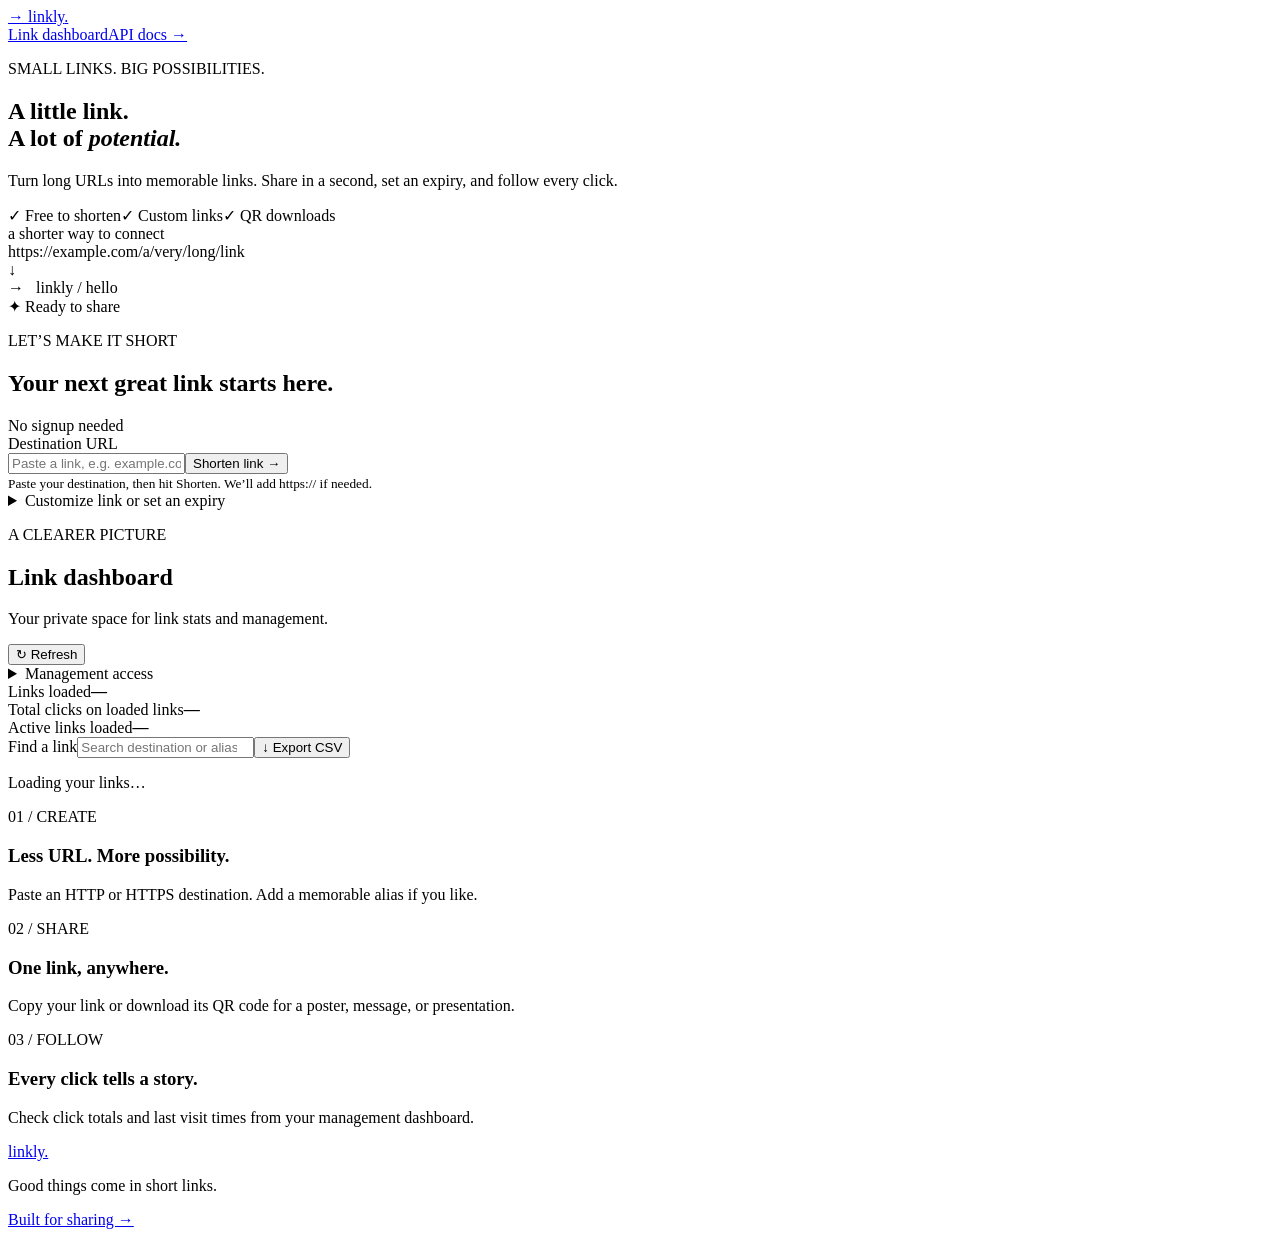
==== app/static/index.html @ 5c3a7d2b "Move app to repository root and prepare free Render deployment" ====
<!doctype html>
<html lang="en">
<head>
<meta charset="utf-8"><meta name="viewport" content="width=device-width, initial-scale=1">
<meta name="description" content="Make your links shorter, share them anywhere, and see how they perform.">
<title>URL Shortener · Linkly</title><link rel="stylesheet" href="/static/styles.css">
</head>
<body>
<header class="topbar"><a class="brand" href="/" aria-label="Linkly home"><span class="brand-icon">→</span> linkly<span class="dot">.</span></a><nav><a href="#links">Link dashboard</a><a href="/docs">API docs →</a></nav></header>
<main>
<section class="hero"><div><p class="eyebrow">SMALL LINKS. BIG POSSIBILITIES.</p><h1>A little link.<br>A lot of <em>potential.</em></h1><p class="intro">Turn long URLs into memorable links. Share in a second, set an expiry, and follow every click.</p><div class="benefits"><span>✓ Free to shorten</span><span>✓ Custom links</span><span>✓ QR downloads</span></div></div><div class="hero-art" aria-hidden="true"><div class="orbit"></div><span class="art-label">a shorter way to connect</span><div class="long-link">https://example.com/a/very/long/link</div><div class="connector">↓</div><div class="little-link">→ &nbsp; linkly / hello</div><div class="art-chip">✦ Ready to share</div></div></section>
<section class="composer panel" aria-labelledby="create-title"><div class="section-top"><div><p class="eyebrow">LET’S MAKE IT SHORT</p><h2 id="create-title">Your next great link starts here.</h2></div><span class="tag">No signup needed</span></div>
<form id="shorten-form"><label for="url-input">Destination URL</label><div class="input-row"><input id="url-input" name="url" type="text" inputmode="url" placeholder="Paste a link, e.g. example.com" required maxlength="8192" autocomplete="url" autocapitalize="none" spellcheck="false" aria-describedby="url-hint"><button id="submit-button" type="submit">Shorten link <span>→</span></button></div><small id="url-hint">Paste your destination, then hit Shorten. We’ll add https:// if needed.</small><details id="link-options" class="link-options"><summary>Customize link or set an expiry</summary><div class="options"><div><label for="alias-input">Custom alias <span class="muted">optional</span></label><input id="alias-input" placeholder="e.g. summer-sale" pattern="[A-Za-z0-9_-]{3,32}" minlength="3" maxlength="32" aria-describedby="alias-hint"><small id="alias-hint">3–32 letters, numbers, hyphens or underscores.</small></div><div><label for="ttl-input">Link expires after <span class="muted">optional</span></label><div class="expiry"><input id="ttl-input" type="number" min="1" max="3650" step="1" placeholder="Never"><select id="ttl-unit" aria-label="Expiration unit"><option value="3600">Hours</option><option value="86400" selected>Days</option><option value="60">Minutes</option></select></div><small>Leave blank to keep your link active.</small></div></div></details></form>
<p id="message" role="status" aria-live="polite"></p><div id="result" class="result" hidden><div><span class="eyebrow">YOUR LINK IS READY</span><a id="short-url" target="_blank" rel="noopener noreferrer"></a><small id="result-expiry"></small></div><div class="actions"><button id="copy-result" class="secondary">Copy link</button><a id="qr-result" class="button secondary" download>↓ QR code</a></div></div></section>
<section id="links" class="dashboard" aria-labelledby="links-title"><div class="section-top"><div><p class="eyebrow">A CLEARER PICTURE</p><h2 id="links-title">Link dashboard</h2><p class="muted">Your private space for link stats and management.</p></div><button id="refresh" class="secondary">↻ Refresh</button></div><details class="access"><summary>Management access</summary><label for="access-key">Access key</label><div class="input-row"><input id="access-key" type="password" autocomplete="current-password" placeholder="Enter the key from your deployment settings"><button id="unlock" type="button" class="secondary">Unlock dashboard</button></div><small>The key stays in this tab’s memory. Link creation and redirects are public.</small></details><div class="metrics"><div><span>Links loaded</span><strong id="total-links">—</strong></div><div><span>Total clicks on loaded links</span><strong id="total-clicks">—</strong></div><div><span>Active links loaded</span><strong id="active-links">—</strong></div></div><div class="toolbar"><label class="search-label" for="search">Find a link<input id="search" type="search" placeholder="Search destination or alias…"></label><button id="export" class="secondary">↓ Export CSV</button></div><div id="recent-urls" aria-live="polite"><p class="empty">Loading your links…</p></div></section>
<section class="how"><div><span>01 / CREATE</span><h3>Less URL. More possibility.</h3><p>Paste an HTTP or HTTPS destination. Add a memorable alias if you like.</p></div><div><span>02 / SHARE</span><h3>One link, anywhere.</h3><p>Copy your link or download its QR code for a poster, message, or presentation.</p></div><div><span>03 / FOLLOW</span><h3>Every click tells a story.</h3><p>Check click totals and last visit times from your management dashboard.</p></div></section>
</main><footer><a class="brand" href="/">linkly.</a><p>Good things come in short links.</p><a href="/docs">Built for sharing →</a></footer>
<dialog id="stats-modal"><div class="section-top"><h2>Link insights</h2><button id="modal-close" class="secondary" aria-label="Close insights">✕</button></div><div id="stats-body"></div></dialog><div id="toast-container" role="status" aria-live="polite"></div><script src="/static/app.js" defer></script>
</body></html>
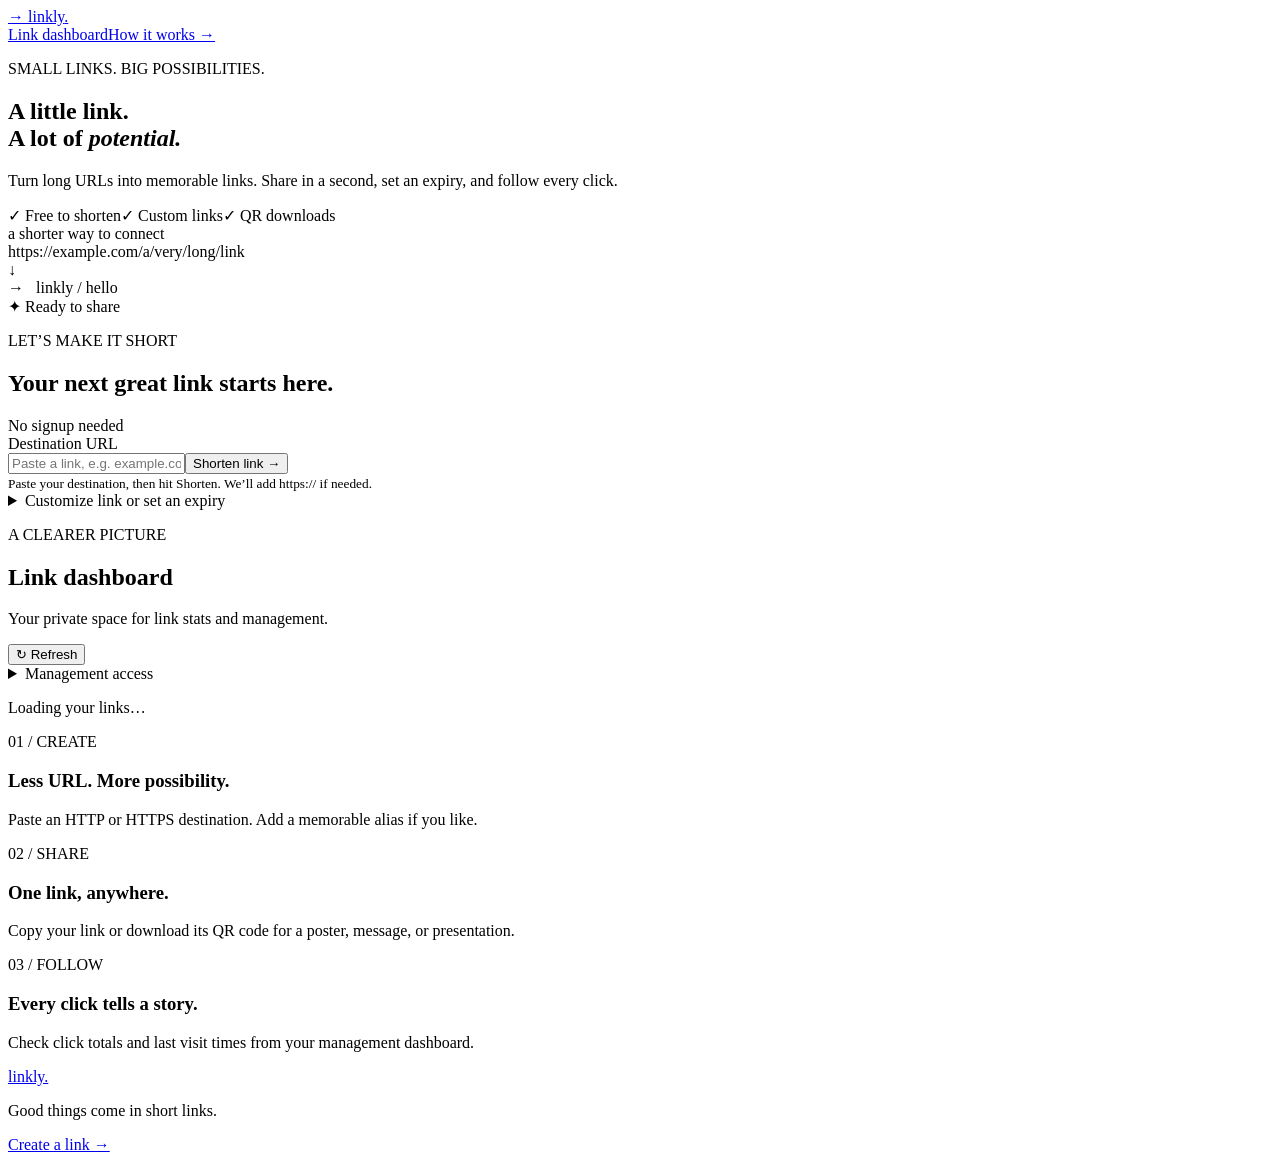
==== commit f0a8fd16: "Protect private dashboard with expiring sessions and add link editing" ====
--- a/app/static/index.html
+++ b/app/static/index.html
@@ -6,14 +6,14 @@
 <title>URL Shortener · Linkly</title><link rel="stylesheet" href="/static/styles.css">
 </head>
 <body>
-<header class="topbar"><a class="brand" href="/" aria-label="Linkly home"><span class="brand-icon">→</span> linkly<span class="dot">.</span></a><nav><a href="#links">Link dashboard</a><a href="/docs">API docs →</a></nav></header>
+<header class="topbar"><a class="brand" href="/" aria-label="Linkly home"><span class="brand-icon">→</span> linkly<span class="dot">.</span></a><nav><a href="#links">Link dashboard</a><a href="#how-it-works">How it works →</a></nav></header>
 <main>
 <section class="hero"><div><p class="eyebrow">SMALL LINKS. BIG POSSIBILITIES.</p><h1>A little link.<br>A lot of <em>potential.</em></h1><p class="intro">Turn long URLs into memorable links. Share in a second, set an expiry, and follow every click.</p><div class="benefits"><span>✓ Free to shorten</span><span>✓ Custom links</span><span>✓ QR downloads</span></div></div><div class="hero-art" aria-hidden="true"><div class="orbit"></div><span class="art-label">a shorter way to connect</span><div class="long-link">https://example.com/a/very/long/link</div><div class="connector">↓</div><div class="little-link">→ &nbsp; linkly / hello</div><div class="art-chip">✦ Ready to share</div></div></section>
 <section class="composer panel" aria-labelledby="create-title"><div class="section-top"><div><p class="eyebrow">LET’S MAKE IT SHORT</p><h2 id="create-title">Your next great link starts here.</h2></div><span class="tag">No signup needed</span></div>
 <form id="shorten-form"><label for="url-input">Destination URL</label><div class="input-row"><input id="url-input" name="url" type="text" inputmode="url" placeholder="Paste a link, e.g. example.com" required maxlength="8192" autocomplete="url" autocapitalize="none" spellcheck="false" aria-describedby="url-hint"><button id="submit-button" type="submit">Shorten link <span>→</span></button></div><small id="url-hint">Paste your destination, then hit Shorten. We’ll add https:// if needed.</small><details id="link-options" class="link-options"><summary>Customize link or set an expiry</summary><div class="options"><div><label for="alias-input">Custom alias <span class="muted">optional</span></label><input id="alias-input" placeholder="e.g. summer-sale" pattern="[A-Za-z0-9_-]{3,32}" minlength="3" maxlength="32" aria-describedby="alias-hint"><small id="alias-hint">3–32 letters, numbers, hyphens or underscores.</small></div><div><label for="ttl-input">Link expires after <span class="muted">optional</span></label><div class="expiry"><input id="ttl-input" type="number" min="1" max="3650" step="1" placeholder="Never"><select id="ttl-unit" aria-label="Expiration unit"><option value="3600">Hours</option><option value="86400" selected>Days</option><option value="60">Minutes</option></select></div><small>Leave blank to keep your link active.</small></div></div></details></form>
 <p id="message" role="status" aria-live="polite"></p><div id="result" class="result" hidden><div><span class="eyebrow">YOUR LINK IS READY</span><a id="short-url" target="_blank" rel="noopener noreferrer"></a><small id="result-expiry"></small></div><div class="actions"><button id="copy-result" class="secondary">Copy link</button><a id="qr-result" class="button secondary" download>↓ QR code</a></div></div></section>
-<section id="links" class="dashboard" aria-labelledby="links-title"><div class="section-top"><div><p class="eyebrow">A CLEARER PICTURE</p><h2 id="links-title">Link dashboard</h2><p class="muted">Your private space for link stats and management.</p></div><button id="refresh" class="secondary">↻ Refresh</button></div><details class="access"><summary>Management access</summary><label for="access-key">Access key</label><div class="input-row"><input id="access-key" type="password" autocomplete="current-password" placeholder="Enter the key from your deployment settings"><button id="unlock" type="button" class="secondary">Unlock dashboard</button></div><small>The key stays in this tab’s memory. Link creation and redirects are public.</small></details><div class="metrics"><div><span>Links loaded</span><strong id="total-links">—</strong></div><div><span>Total clicks on loaded links</span><strong id="total-clicks">—</strong></div><div><span>Active links loaded</span><strong id="active-links">—</strong></div></div><div class="toolbar"><label class="search-label" for="search">Find a link<input id="search" type="search" placeholder="Search destination or alias…"></label><button id="export" class="secondary">↓ Export CSV</button></div><div id="recent-urls" aria-live="polite"><p class="empty">Loading your links…</p></div></section>
-<section class="how"><div><span>01 / CREATE</span><h3>Less URL. More possibility.</h3><p>Paste an HTTP or HTTPS destination. Add a memorable alias if you like.</p></div><div><span>02 / SHARE</span><h3>One link, anywhere.</h3><p>Copy your link or download its QR code for a poster, message, or presentation.</p></div><div><span>03 / FOLLOW</span><h3>Every click tells a story.</h3><p>Check click totals and last visit times from your management dashboard.</p></div></section>
-</main><footer><a class="brand" href="/">linkly.</a><p>Good things come in short links.</p><a href="/docs">Built for sharing →</a></footer>
-<dialog id="stats-modal"><div class="section-top"><h2>Link insights</h2><button id="modal-close" class="secondary" aria-label="Close insights">✕</button></div><div id="stats-body"></div></dialog><div id="toast-container" role="status" aria-live="polite"></div><script src="/static/app.js" defer></script>
+<section id="links" class="dashboard" aria-labelledby="links-title"><div class="section-top"><div><p class="eyebrow">A CLEARER PICTURE</p><h2 id="links-title">Link dashboard</h2><p class="muted">Your private space for link stats and management.</p></div><button id="refresh" class="secondary">↻ Refresh</button></div><details class="access"><summary>Management access</summary><label for="access-key">Access key</label><div class="input-row"><input id="access-key" type="password" autocomplete="current-password" placeholder="Enter your private management key"><button id="unlock" type="button" class="secondary">Unlock dashboard</button></div><small>Your key is exchanged for a private 30-minute session. Shared short links remain public.</small><p id="access-message" role="status"></p></details><div id="session-bar" class="session-bar" hidden><span>Dashboard unlocked · session expires after 30 minutes</span><button id="lock-dashboard" class="secondary">Lock dashboard</button></div><div id="private-dashboard" hidden><div class="metrics"><div><span>Links loaded</span><strong id="total-links">—</strong></div><div><span>Total clicks on loaded links</span><strong id="total-clicks">—</strong></div><div><span>Active links loaded</span><strong id="active-links">—</strong></div></div><div class="toolbar"><label class="search-label" for="search">Find a link<input id="search" type="search" placeholder="Search destination or alias…"></label><div class="filter-controls"><label for="status-filter">Show<select id="status-filter"><option value="all">All links</option><option value="active">Active</option><option value="expired">Expired</option></select></label><label for="sort-links">Sort<select id="sort-links"><option value="newest">Newest first</option><option value="clicks">Most clicked</option><option value="oldest">Oldest first</option></select></label><button id="export" class="secondary">↓ Export CSV</button></div></div></div><div id="recent-urls" aria-live="polite"><p class="empty">Loading your links…</p></div></section>
+<section id="how-it-works" class="how"><div><span>01 / CREATE</span><h3>Less URL. More possibility.</h3><p>Paste an HTTP or HTTPS destination. Add a memorable alias if you like.</p></div><div><span>02 / SHARE</span><h3>One link, anywhere.</h3><p>Copy your link or download its QR code for a poster, message, or presentation.</p></div><div><span>03 / FOLLOW</span><h3>Every click tells a story.</h3><p>Check click totals and last visit times from your management dashboard.</p></div></section>
+</main><footer><a class="brand" href="/">linkly.</a><p>Good things come in short links.</p><a href="#shorten-form">Create a link →</a></footer>
+<dialog id="stats-modal"><div class="section-top"><h2>Link insights</h2><button id="modal-close" class="secondary" aria-label="Close insights">✕</button></div><div id="stats-body"></div></dialog><dialog id="edit-modal"><div class="section-top"><h2>Edit link</h2><button id="edit-close" class="secondary" aria-label="Close link editor">✕</button></div><form id="edit-form"><p id="edit-code" class="muted"></p><label for="edit-url">Destination</label><input id="edit-url" type="text" required maxlength="8192" inputmode="url" autocomplete="url"><label class="edit-expiry-label" for="edit-expiry">Expiry</label><select id="edit-expiry"><option value="keep">Keep current expiry</option><option value="never">Never expire</option><option value="3600">1 hour from now</option><option value="86400">1 day from now</option><option value="604800">7 days from now</option><option value="2592000">30 days from now</option></select><small>Your short link and click history stay the same.</small><p id="edit-message" role="status"></p><button id="save-edit" type="submit">Save changes</button></form></dialog><div id="toast-container" role="status" aria-live="polite"></div><script src="/static/app.js" defer></script>
 </body></html>
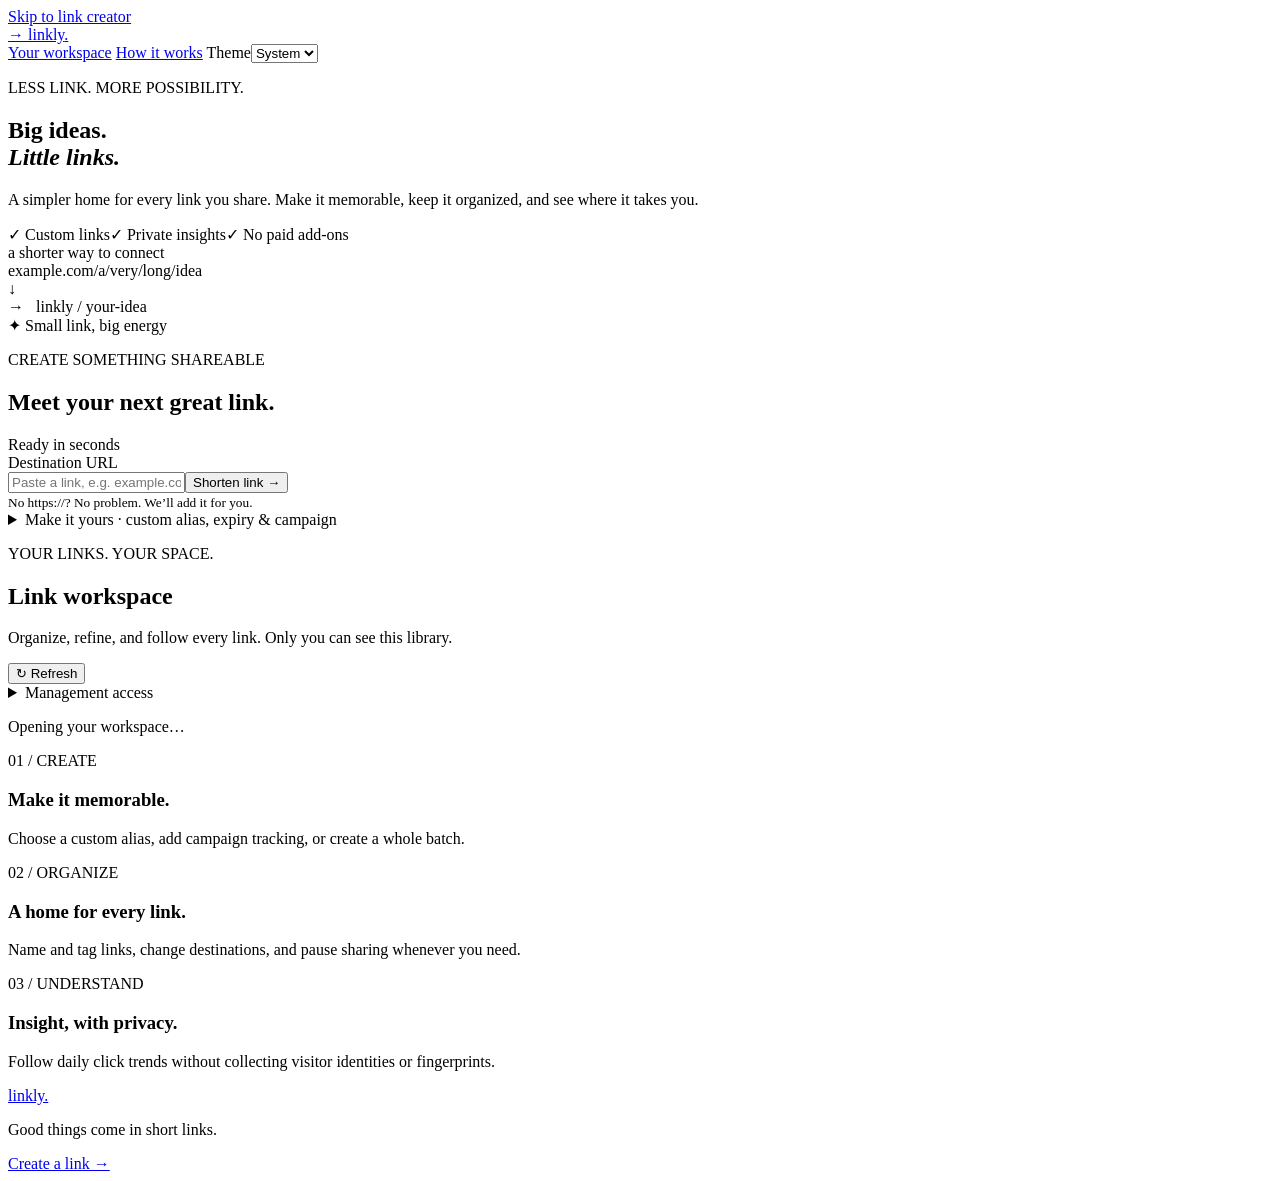
==== commit db372c26: "Add light and dark themes, private link workspace, bulk tools and daily analytics" ====
--- a/app/static/index.html
+++ b/app/static/index.html
@@ -1,19 +1,72 @@
 <!doctype html>
 <html lang="en">
 <head>
-<meta charset="utf-8"><meta name="viewport" content="width=device-width, initial-scale=1">
-<meta name="description" content="Make your links shorter, share them anywhere, and see how they perform.">
-<title>URL Shortener · Linkly</title><link rel="stylesheet" href="/static/styles.css">
+  <meta charset="utf-8">
+  <meta name="viewport" content="width=device-width, initial-scale=1">
+  <meta name="description" content="Shorten, organize, and share your links. Private analytics, QR codes, and campaign tools in one simple workspace.">
+  <title>URL Shortener · Linkly</title>
+  <script src="/static/theme.js"></script>
+  <link rel="stylesheet" href="/static/styles.css">
 </head>
 <body>
-<header class="topbar"><a class="brand" href="/" aria-label="Linkly home"><span class="brand-icon">→</span> linkly<span class="dot">.</span></a><nav><a href="#links">Link dashboard</a><a href="#how-it-works">How it works →</a></nav></header>
+<a class="skip-link" href="#shorten-form">Skip to link creator</a>
+<header class="topbar">
+  <a class="brand" href="/" aria-label="Linkly home"><span class="brand-icon">→</span> linkly<span class="dot">.</span></a>
+  <nav aria-label="Main navigation">
+    <a href="#links">Your workspace</a>
+    <a class="nav-extra" href="#how-it-works">How it works</a>
+    <label class="theme-picker" for="theme-select"><span>Theme</span><select id="theme-select"><option value="system">System</option><option value="light">Light</option><option value="dark">Dark</option></select></label>
+  </nav>
+</header>
 <main>
-<section class="hero"><div><p class="eyebrow">SMALL LINKS. BIG POSSIBILITIES.</p><h1>A little link.<br>A lot of <em>potential.</em></h1><p class="intro">Turn long URLs into memorable links. Share in a second, set an expiry, and follow every click.</p><div class="benefits"><span>✓ Free to shorten</span><span>✓ Custom links</span><span>✓ QR downloads</span></div></div><div class="hero-art" aria-hidden="true"><div class="orbit"></div><span class="art-label">a shorter way to connect</span><div class="long-link">https://example.com/a/very/long/link</div><div class="connector">↓</div><div class="little-link">→ &nbsp; linkly / hello</div><div class="art-chip">✦ Ready to share</div></div></section>
-<section class="composer panel" aria-labelledby="create-title"><div class="section-top"><div><p class="eyebrow">LET’S MAKE IT SHORT</p><h2 id="create-title">Your next great link starts here.</h2></div><span class="tag">No signup needed</span></div>
-<form id="shorten-form"><label for="url-input">Destination URL</label><div class="input-row"><input id="url-input" name="url" type="text" inputmode="url" placeholder="Paste a link, e.g. example.com" required maxlength="8192" autocomplete="url" autocapitalize="none" spellcheck="false" aria-describedby="url-hint"><button id="submit-button" type="submit">Shorten link <span>→</span></button></div><small id="url-hint">Paste your destination, then hit Shorten. We’ll add https:// if needed.</small><details id="link-options" class="link-options"><summary>Customize link or set an expiry</summary><div class="options"><div><label for="alias-input">Custom alias <span class="muted">optional</span></label><input id="alias-input" placeholder="e.g. summer-sale" pattern="[A-Za-z0-9_-]{3,32}" minlength="3" maxlength="32" aria-describedby="alias-hint"><small id="alias-hint">3–32 letters, numbers, hyphens or underscores.</small></div><div><label for="ttl-input">Link expires after <span class="muted">optional</span></label><div class="expiry"><input id="ttl-input" type="number" min="1" max="3650" step="1" placeholder="Never"><select id="ttl-unit" aria-label="Expiration unit"><option value="3600">Hours</option><option value="86400" selected>Days</option><option value="60">Minutes</option></select></div><small>Leave blank to keep your link active.</small></div></div></details></form>
-<p id="message" role="status" aria-live="polite"></p><div id="result" class="result" hidden><div><span class="eyebrow">YOUR LINK IS READY</span><a id="short-url" target="_blank" rel="noopener noreferrer"></a><small id="result-expiry"></small></div><div class="actions"><button id="copy-result" class="secondary">Copy link</button><a id="qr-result" class="button secondary" download>↓ QR code</a></div></div></section>
-<section id="links" class="dashboard" aria-labelledby="links-title"><div class="section-top"><div><p class="eyebrow">A CLEARER PICTURE</p><h2 id="links-title">Link dashboard</h2><p class="muted">Your private space for link stats and management.</p></div><button id="refresh" class="secondary">↻ Refresh</button></div><details class="access"><summary>Management access</summary><label for="access-key">Access key</label><div class="input-row"><input id="access-key" type="password" autocomplete="current-password" placeholder="Enter your private management key"><button id="unlock" type="button" class="secondary">Unlock dashboard</button></div><small>Your key is exchanged for a private 30-minute session. Shared short links remain public.</small><p id="access-message" role="status"></p></details><div id="session-bar" class="session-bar" hidden><span>Dashboard unlocked · session expires after 30 minutes</span><button id="lock-dashboard" class="secondary">Lock dashboard</button></div><div id="private-dashboard" hidden><div class="metrics"><div><span>Links loaded</span><strong id="total-links">—</strong></div><div><span>Total clicks on loaded links</span><strong id="total-clicks">—</strong></div><div><span>Active links loaded</span><strong id="active-links">—</strong></div></div><div class="toolbar"><label class="search-label" for="search">Find a link<input id="search" type="search" placeholder="Search destination or alias…"></label><div class="filter-controls"><label for="status-filter">Show<select id="status-filter"><option value="all">All links</option><option value="active">Active</option><option value="expired">Expired</option></select></label><label for="sort-links">Sort<select id="sort-links"><option value="newest">Newest first</option><option value="clicks">Most clicked</option><option value="oldest">Oldest first</option></select></label><button id="export" class="secondary">↓ Export CSV</button></div></div></div><div id="recent-urls" aria-live="polite"><p class="empty">Loading your links…</p></div></section>
-<section id="how-it-works" class="how"><div><span>01 / CREATE</span><h3>Less URL. More possibility.</h3><p>Paste an HTTP or HTTPS destination. Add a memorable alias if you like.</p></div><div><span>02 / SHARE</span><h3>One link, anywhere.</h3><p>Copy your link or download its QR code for a poster, message, or presentation.</p></div><div><span>03 / FOLLOW</span><h3>Every click tells a story.</h3><p>Check click totals and last visit times from your management dashboard.</p></div></section>
-</main><footer><a class="brand" href="/">linkly.</a><p>Good things come in short links.</p><a href="#shorten-form">Create a link →</a></footer>
-<dialog id="stats-modal"><div class="section-top"><h2>Link insights</h2><button id="modal-close" class="secondary" aria-label="Close insights">✕</button></div><div id="stats-body"></div></dialog><dialog id="edit-modal"><div class="section-top"><h2>Edit link</h2><button id="edit-close" class="secondary" aria-label="Close link editor">✕</button></div><form id="edit-form"><p id="edit-code" class="muted"></p><label for="edit-url">Destination</label><input id="edit-url" type="text" required maxlength="8192" inputmode="url" autocomplete="url"><label class="edit-expiry-label" for="edit-expiry">Expiry</label><select id="edit-expiry"><option value="keep">Keep current expiry</option><option value="never">Never expire</option><option value="3600">1 hour from now</option><option value="86400">1 day from now</option><option value="604800">7 days from now</option><option value="2592000">30 days from now</option></select><small>Your short link and click history stay the same.</small><p id="edit-message" role="status"></p><button id="save-edit" type="submit">Save changes</button></form></dialog><div id="toast-container" role="status" aria-live="polite"></div><script src="/static/app.js" defer></script>
-</body></html>
+  <section class="hero">
+    <div>
+      <p class="eyebrow">LESS LINK. MORE POSSIBILITY.</p>
+      <h1>Big ideas.<br><em>Little links.</em></h1>
+      <p class="intro">A simpler home for every link you share. Make it memorable, keep it organized, and see where it takes you.</p>
+      <div class="benefits"><span>✓ Custom links</span><span>✓ Private insights</span><span>✓ No paid add-ons</span></div>
+    </div>
+    <div class="hero-art" aria-hidden="true">
+      <div class="orbit"></div><span class="art-label">a shorter way to connect</span>
+      <div class="long-link">example.com/a/very/long/idea</div><div class="connector">↓</div>
+      <div class="little-link">→ &nbsp; linkly / your-idea</div><div class="art-chip">✦ Small link, big energy</div>
+    </div>
+  </section>
+  <section class="composer panel" aria-labelledby="create-title">
+    <div class="section-top"><div><p class="eyebrow">CREATE SOMETHING SHAREABLE</p><h2 id="create-title">Meet your next great link.</h2></div><span class="tag">Ready in seconds</span></div>
+    <form id="shorten-form">
+      <label for="url-input">Destination URL</label>
+      <div class="input-row"><input id="url-input" type="text" inputmode="url" placeholder="Paste a link, e.g. example.com" required maxlength="8192" autocomplete="url" autocapitalize="none" spellcheck="false" aria-describedby="url-hint"><button id="submit-button" type="submit">Shorten link →</button></div>
+      <small id="url-hint">No https://? No problem. We’ll add it for you.</small>
+      <details id="link-options" class="link-options"><summary>Make it yours · custom alias, expiry & campaign</summary>
+        <div class="options">
+          <div><label for="alias-input">Custom alias <span class="muted">optional</span></label><input id="alias-input" placeholder="e.g. summer-sale" pattern="[A-Za-z0-9_-]{3,32}" minlength="3" maxlength="32" aria-describedby="alias-hint"><small id="alias-hint">3–32 letters, numbers, hyphens or underscores.</small></div>
+          <div><label for="ttl-input">Link expires after <span class="muted">optional</span></label><div class="expiry"><input id="ttl-input" type="number" min="1" max="3650" step="1" placeholder="Never"><select id="ttl-unit" aria-label="Expiration unit"><option value="3600">Hours</option><option value="86400" selected>Days</option><option value="60">Minutes</option></select></div><small>Leave blank for a link with no expiry.</small></div>
+        </div>
+        <fieldset class="campaign"><legend>Campaign tracking <span class="muted">optional</span></legend><p class="muted">Add UTM parameters for your destination’s analytics. Existing URL parameters are preserved.</p><div class="campaign-fields"><div><label for="utm-source">Source</label><input id="utm-source" maxlength="100" placeholder="newsletter"></div><div><label for="utm-medium">Medium</label><input id="utm-medium" maxlength="100" placeholder="email"></div><div><label for="utm-campaign">Campaign</label><input id="utm-campaign" maxlength="100" placeholder="summer-launch"></div></div></fieldset>
+      </details>
+    </form>
+    <p id="message" role="status" aria-live="polite"></p>
+    <div id="result" class="result" hidden><div><span class="eyebrow">YOUR LINK IS READY</span><a id="short-url" target="_blank" rel="noopener noreferrer"></a><small id="result-expiry"></small></div><div class="actions"><button id="copy-result" class="secondary">Copy link</button><button id="share-result" class="secondary">Share</button><a id="qr-result" class="button secondary" download>↓ QR code</a></div></div>
+  </section>
+  <section id="links" class="dashboard" aria-labelledby="links-title">
+    <div class="section-top"><div><p class="eyebrow">YOUR LINKS. YOUR SPACE.</p><h2 id="links-title">Link workspace</h2><p class="muted">Organize, refine, and follow every link. Only you can see this library.</p></div><button id="refresh" class="secondary">↻ Refresh</button></div>
+    <details class="access"><summary>Management access</summary><label for="access-key">Private access key</label><div class="input-row"><input id="access-key" type="password" autocomplete="current-password" placeholder="Enter your management key"><button id="unlock" type="button">Unlock workspace</button></div><small>Private 30-minute session. Your key is never saved in browser storage.</small><p id="access-message" role="status"></p></details>
+    <div id="session-bar" class="session-bar" hidden><span>✓ Private workspace unlocked</span><button id="lock-dashboard" class="secondary">Lock workspace</button></div>
+    <div id="private-dashboard" hidden>
+      <div class="metrics"><div><span>Total links</span><strong id="total-links">—</strong></div><div><span>All-time clicks</span><strong id="total-clicks">—</strong></div><div><span>Active links</span><strong id="active-links">—</strong></div><div><span>Paused links</span><strong id="paused-links">—</strong></div></div>
+      <details id="bulk-tool" class="panel bulk-tool"><summary>Batch studio · shorten up to 20 links at once</summary><form id="bulk-form"><label for="bulk-input">One destination per line</label><textarea id="bulk-input" rows="5" maxlength="14000" placeholder="example.com/first-link&#10;example.com/second-link" required></textarea><small>Shares the 20-links-per-minute creation limit. Each row gets its own result, so you can retry only the ones that failed.</small><button id="bulk-submit" type="submit">Shorten batch →</button></form><p id="bulk-message" role="status"></p><div id="bulk-results"></div></details>
+      <div class="toolbar"><label class="search-label" for="search">Find anything<input id="search" type="search" maxlength="200" placeholder="Search links, titles, or tags…"></label><div class="filter-controls"><label for="status-filter">Status<select id="status-filter"><option value="all">All links</option><option value="active">Active</option><option value="paused">Paused</option><option value="expired">Expired</option></select></label><label for="tag-filter">Tag<select id="tag-filter"><option value="">All tags</option></select></label><label for="sort-links">Sort<select id="sort-links"><option value="newest">Newest first</option><option value="clicks">Most clicked</option><option value="oldest">Oldest first</option></select></label><button id="export" class="secondary">↓ Export page</button></div></div>
+    </div>
+    <div id="recent-urls" aria-live="polite"><p class="empty">Opening your workspace…</p></div>
+    <div id="pagination" class="pagination" hidden><button id="prev-page" class="secondary">← Previous</button><p id="page-info"></p><button id="next-page" class="secondary">Next →</button></div>
+  </section>
+  <section id="how-it-works" class="how"><div><span>01 / CREATE</span><h3>Make it memorable.</h3><p>Choose a custom alias, add campaign tracking, or create a whole batch.</p></div><div><span>02 / ORGANIZE</span><h3>A home for every link.</h3><p>Name and tag links, change destinations, and pause sharing whenever you need.</p></div><div><span>03 / UNDERSTAND</span><h3>Insight, with privacy.</h3><p>Follow daily click trends without collecting visitor identities or fingerprints.</p></div></section>
+</main>
+<footer><a class="brand" href="/">linkly.</a><p>Good things come in short links.</p><a href="#shorten-form">Create a link →</a></footer>
+<dialog id="stats-modal" aria-labelledby="stats-title"><div class="section-top"><h2 id="stats-title">Link insights</h2><button id="modal-close" class="secondary" aria-label="Close insights">✕</button></div><div id="stats-body"></div></dialog>
+<dialog id="edit-modal" aria-labelledby="edit-title"><div class="section-top"><h2 id="edit-title">Make this link yours</h2><button id="edit-close" class="secondary" aria-label="Close link editor">✕</button></div><form id="edit-form"><p id="edit-code" class="muted"></p><div class="options"><div><label for="edit-name">Link title</label><input id="edit-name" maxlength="120" placeholder="A name you’ll remember"></div><div><label for="edit-tag">Tag</label><input id="edit-tag" maxlength="40" placeholder="e.g. marketing"></div></div><label class="edit-expiry-label" for="edit-url">Destination</label><input id="edit-url" type="text" required maxlength="8192" inputmode="url" autocomplete="url"><label class="edit-expiry-label" for="edit-expiry">Expiry</label><select id="edit-expiry"><option value="keep">Keep current expiry</option><option value="never">Never expire</option><option value="3600">1 hour from now</option><option value="86400">1 day from now</option><option value="604800">7 days from now</option><option value="2592000">30 days from now</option></select><small>Your short link and click history stay the same.</small><p id="edit-message" role="status"></p><button id="save-edit" type="submit">Save changes</button></form></dialog>
+<div id="toast-container" role="status" aria-live="polite"></div>
+<script src="/static/app.js" defer></script>
+</body>
+</html>
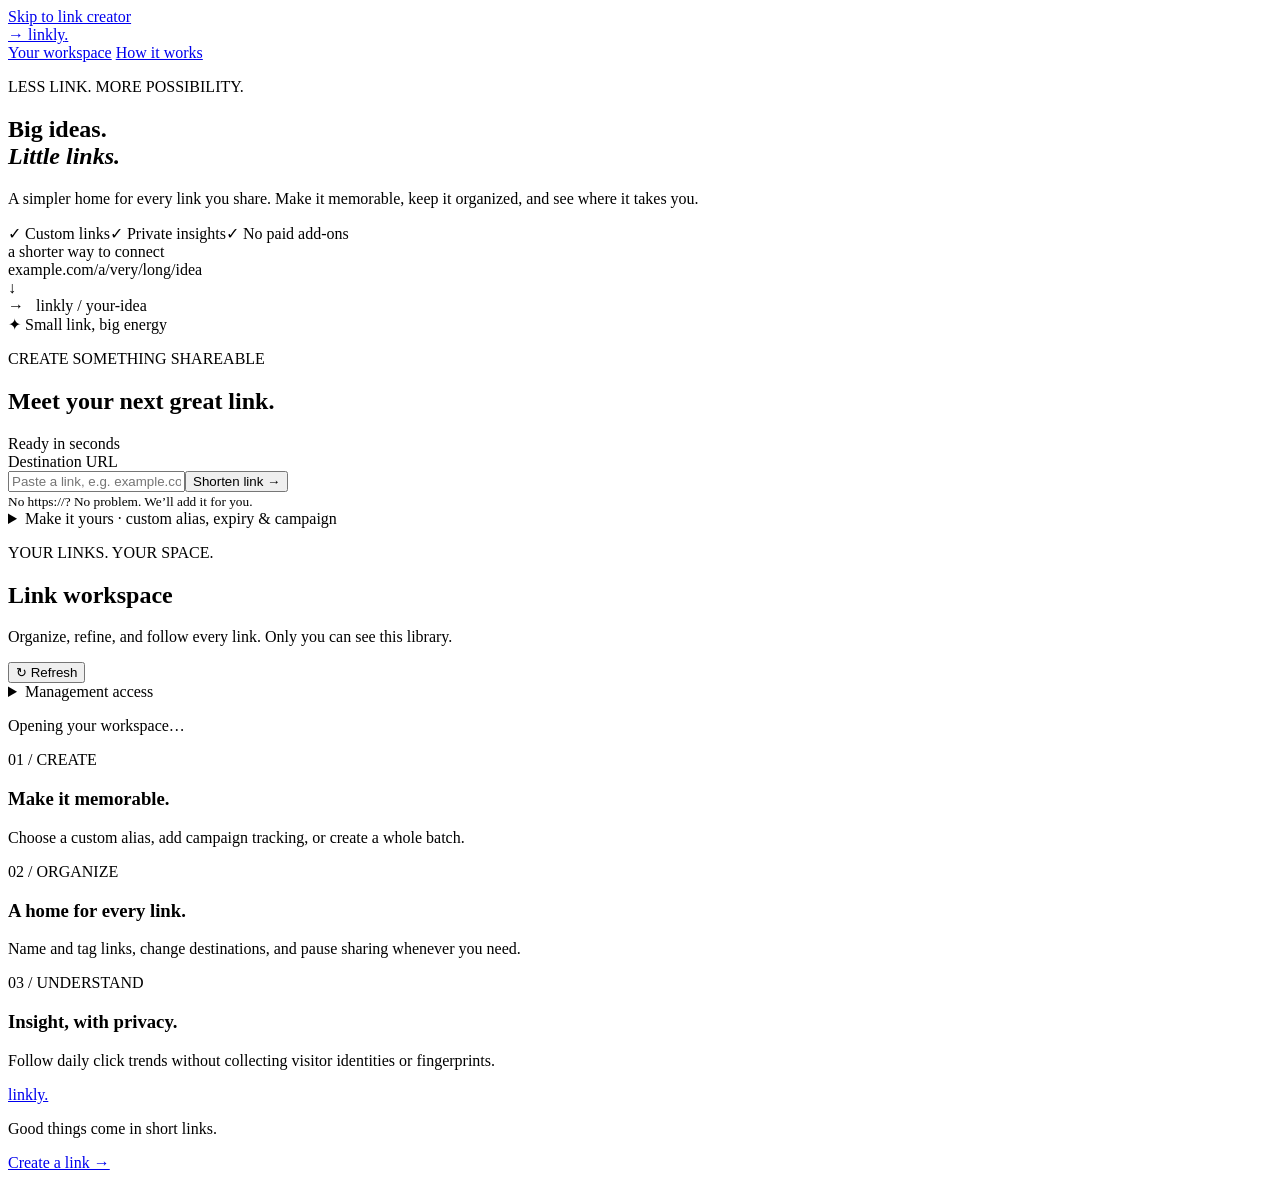
==== commit 13784488: "Keep the app light-only and remove theme switching" ====
--- a/app/static/index.html
+++ b/app/static/index.html
@@ -3,9 +3,9 @@
 <head>
   <meta charset="utf-8">
   <meta name="viewport" content="width=device-width, initial-scale=1">
+  <meta name="color-scheme" content="light">
   <meta name="description" content="Shorten, organize, and share your links. Private analytics, QR codes, and campaign tools in one simple workspace.">
   <title>URL Shortener · Linkly</title>
-  <script src="/static/theme.js"></script>
   <link rel="stylesheet" href="/static/styles.css">
 </head>
 <body>
@@ -15,7 +15,6 @@
   <nav aria-label="Main navigation">
     <a href="#links">Your workspace</a>
     <a class="nav-extra" href="#how-it-works">How it works</a>
-    <label class="theme-picker" for="theme-select"><span>Theme</span><select id="theme-select"><option value="system">System</option><option value="light">Light</option><option value="dark">Dark</option></select></label>
   </nav>
 </header>
 <main>
